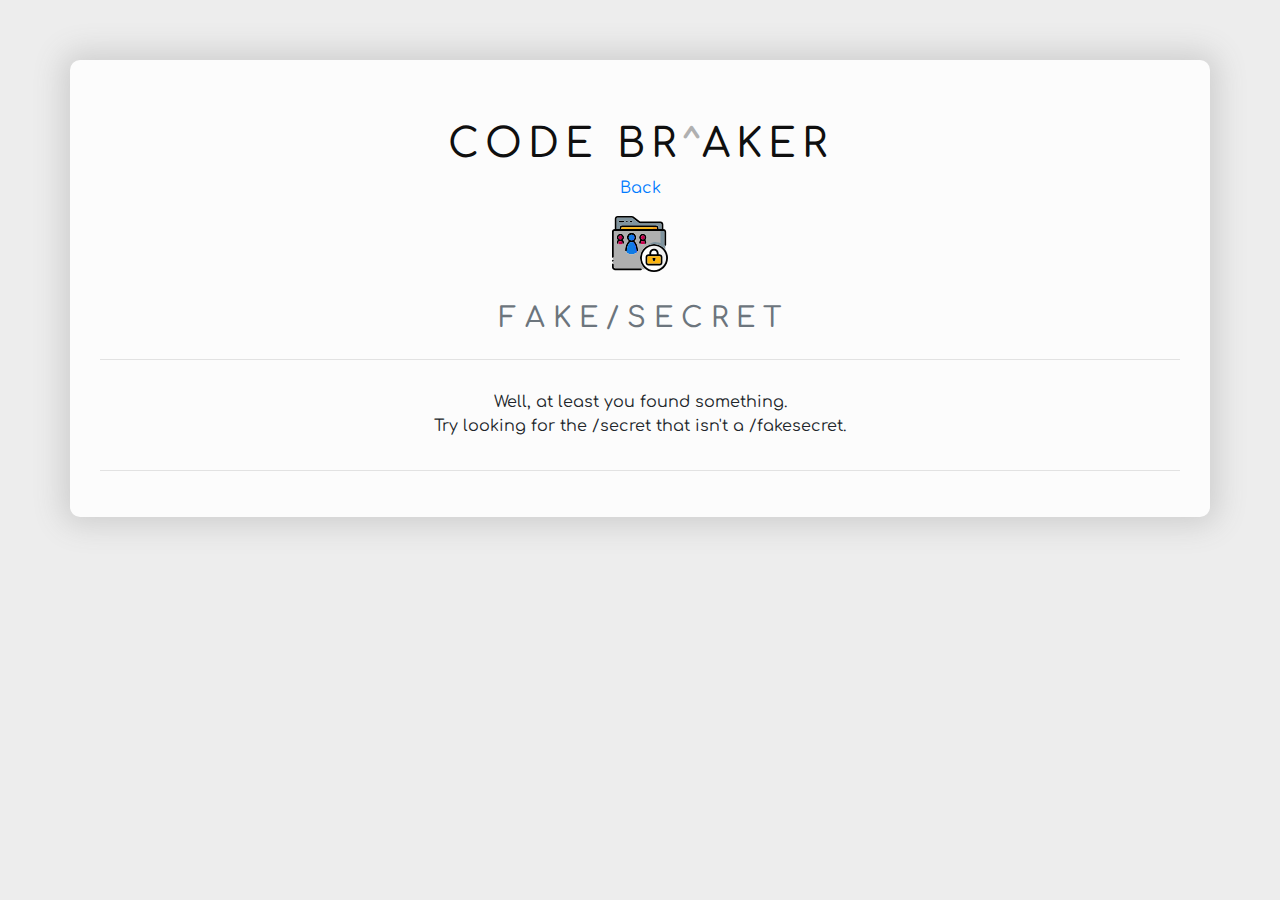
==== fakesecret.html @ 6528be56 "Initial fork load" ====
<!DOCTYPE html>
<html>

<head>
    <meta content="UTF-8">
    <meta name="viewport" content="width=device-width, initial-scale=1.0">
    <meta http-equiv="X-UA-Compatible" content="ie=edge">
    <meta name="description" content="A Codebreaking game">
    <meta name="keywords" content="Game, Codebreaking, Puzzle, Numbers, Cipher">
    <meta name="author" content="Noveck Gowandan">
    <link rel="stylesheet" type="text/css" href="css/style.css">
    <link rel="stylesheet" type="text/css" href="assets/bootstrap/bootstrap.min.css">
    <link href="https://fonts.googleapis.com/css?family=Comfortaa" rel="stylesheet">
    <link href="https://fonts.googleapis.com/icon?family=Material+Icons" rel="stylesheet">
    <title>O O P S</title>
</head>

<body>
    <div id="main-card" class="container">
        <div class="row">
            <div class="col-sm-12">
               <h1 class="text-center "><div class="knowledge"></div></h1>
               <p class="text-muted text-center"><a href="index.html">Back</a></p>
            </div>
            <img src="img/folder-security-svgrepo-com.svg" class="text-center img-fluid mx-auto my-auto" style="width: 5%;" alt="">
            
        </div>
        <div class="row">
            <div class="col-sm-12">
                <h3 class="text-center text-muted">F A K E / S E C R E T</h3>
            </div>
        </div>
        <hr>
         <div class="row">
            <div class="col-sm-12">
                <p class="text-center">Well, at least you found something. 
                <br>
                Try looking for the /secret that isn't a /fakesecret.</p>
            </div>
        </div>
            <hr>
        </div>
    </div>
    <script type="text/javascript" src="assets/bootstrap/bootstrap.min.js"></script>
    <script type="text/javascript" src="js/scramble.js"></script>
</body>

</html>
---- css/style.css ----
html {
    height: 100% !important;
    background: #ededed;
}

body {
    font-family: 'Comfortaa', cursive !important;
    margin: 60px 0 !important;
    background-color: transparent !important;
}

h1 {
    letter-spacing: 6px;
    color: #5572AE;
}

.row {
    margin-top: 30px;
}

.input-group {
    height: 100%;
    min-height: 48px;
}

i {
    font-size: 25px;
    width: 30px;
    text-align: center;
}

.icon {
    width: 30px;
    height: 25px;
    display: inline-block;
    margin-right: 5px;
}

#main-card {
    padding: 30px;
    background-color: #fcfcfc;
    border-radius: 10px;
    box-shadow: 0px 0px 30px 8px #cecece;
}

#code {
    animation-name: blink;
    animation-duration: 1s;
    animation-iteration-count: infinite;
}

#results {
    text-align: center;
}

#again {
    width: 100%;
    height: 100%;
    max-height: 50px;
    margin-bottom: 1rem;
}

#your-guess {
    border-width: 3px;
    background-color: transparent;
}

.hide {
    display: none !important;
}

i.check {
    color: #9EBF5C;
}

i.refresh {
    color: #EFAC19;
}

i.again {
    color: #E84545;
}

@keyframes blink {
    from {
        color: #333333;
    }

    to {
        color: #EB3349;
    }
}

@media only screen and (max-width: 575px) {
    .mb-20 {
        margin-bottom: 20px;
    }

    #main-card {
        padding: 15px;
    }
}
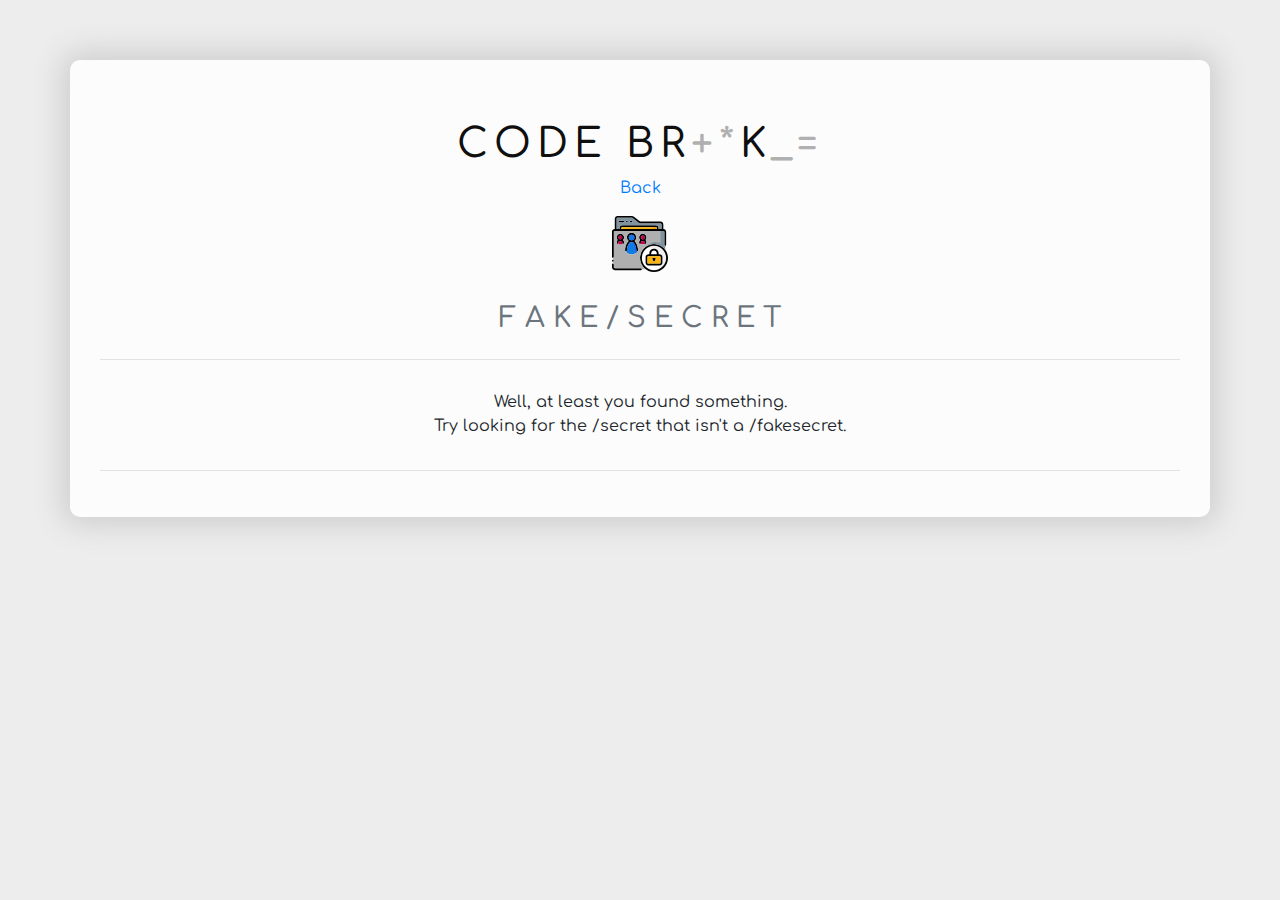
==== commit 8af0b91e: "added ico files" ====
--- a/fakesecret.html
+++ b/fakesecret.html
@@ -12,6 +12,10 @@
     <link rel="stylesheet" type="text/css" href="assets/bootstrap/bootstrap.min.css">
     <link href="https://fonts.googleapis.com/css?family=Comfortaa" rel="stylesheet">
     <link href="https://fonts.googleapis.com/icon?family=Material+Icons" rel="stylesheet">
+    <link rel="apple-touch-icon" sizes="180x180" href="img/apple-touch-icon.png">
+    <link rel="icon" type="image/png" sizes="32x32" href="img/favicon-32x32.png">
+    <link rel="icon" type="image/png" sizes="16x16" href="img/favicon-16x16.png">
+    <link rel="manifest" href="img/site.webmanifest">
     <title>O O P S</title>
 </head>
 
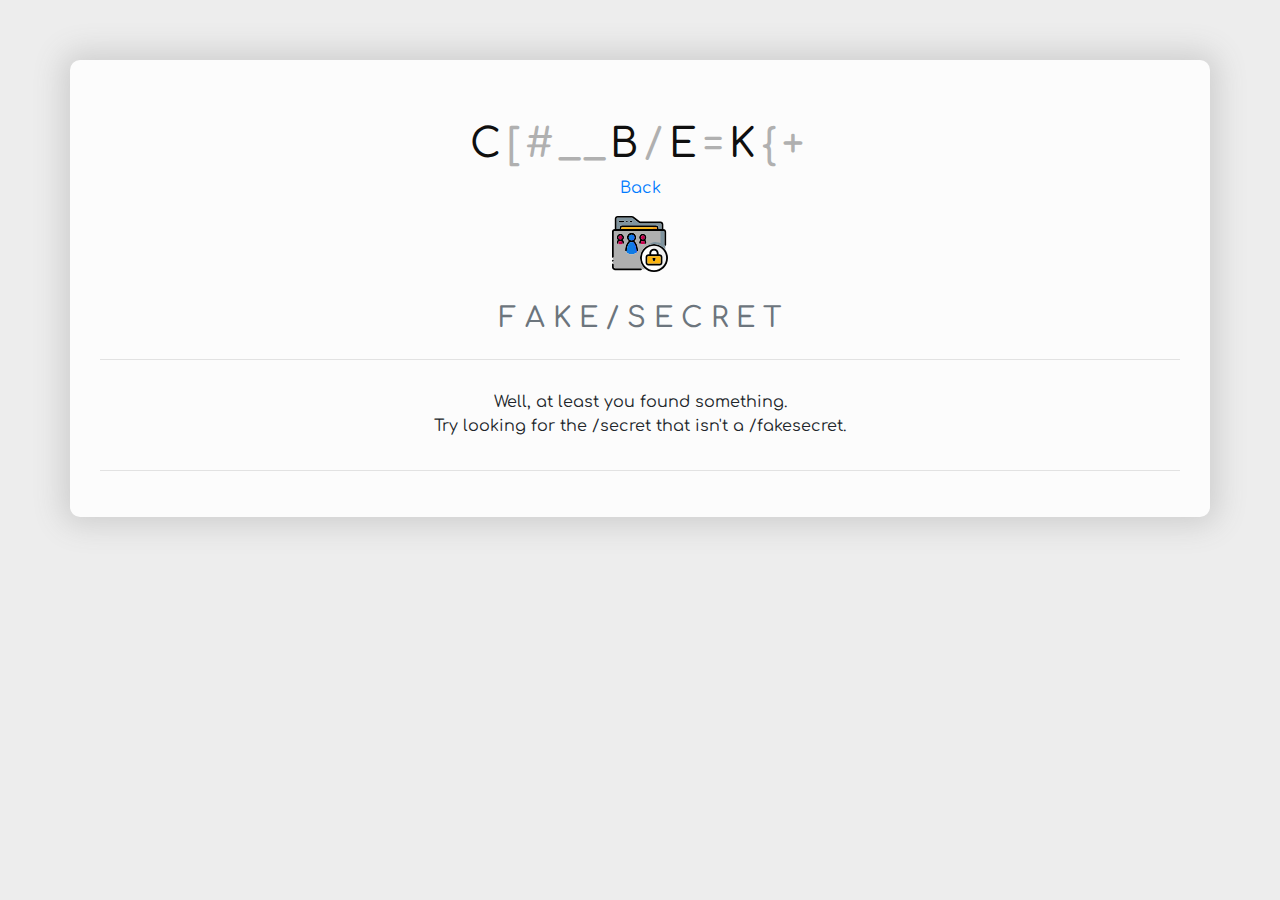
==== commit 38cf2664: "Google Analytics tag added" ====
--- a/fakesecret.html
+++ b/fakesecret.html
@@ -17,6 +17,15 @@
     <link rel="icon" type="image/png" sizes="16x16" href="img/favicon-16x16.png">
     <link rel="manifest" href="img/site.webmanifest">
     <title>O O P S</title>
+    <!-- Global site tag (gtag.js) - Google Analytics -->
+    <script async src="https://www.googletagmanager.com/gtag/js?id=G-8FEWFZ7YDQ"></script>
+    <script>
+        window.dataLayer = window.dataLayer || [];
+        function gtag(){dataLayer.push(arguments);}
+        gtag('js', new Date());
+
+        gtag('config', 'G-8FEWFZ7YDQ');
+    </script>
 </head>
 
 <body>
